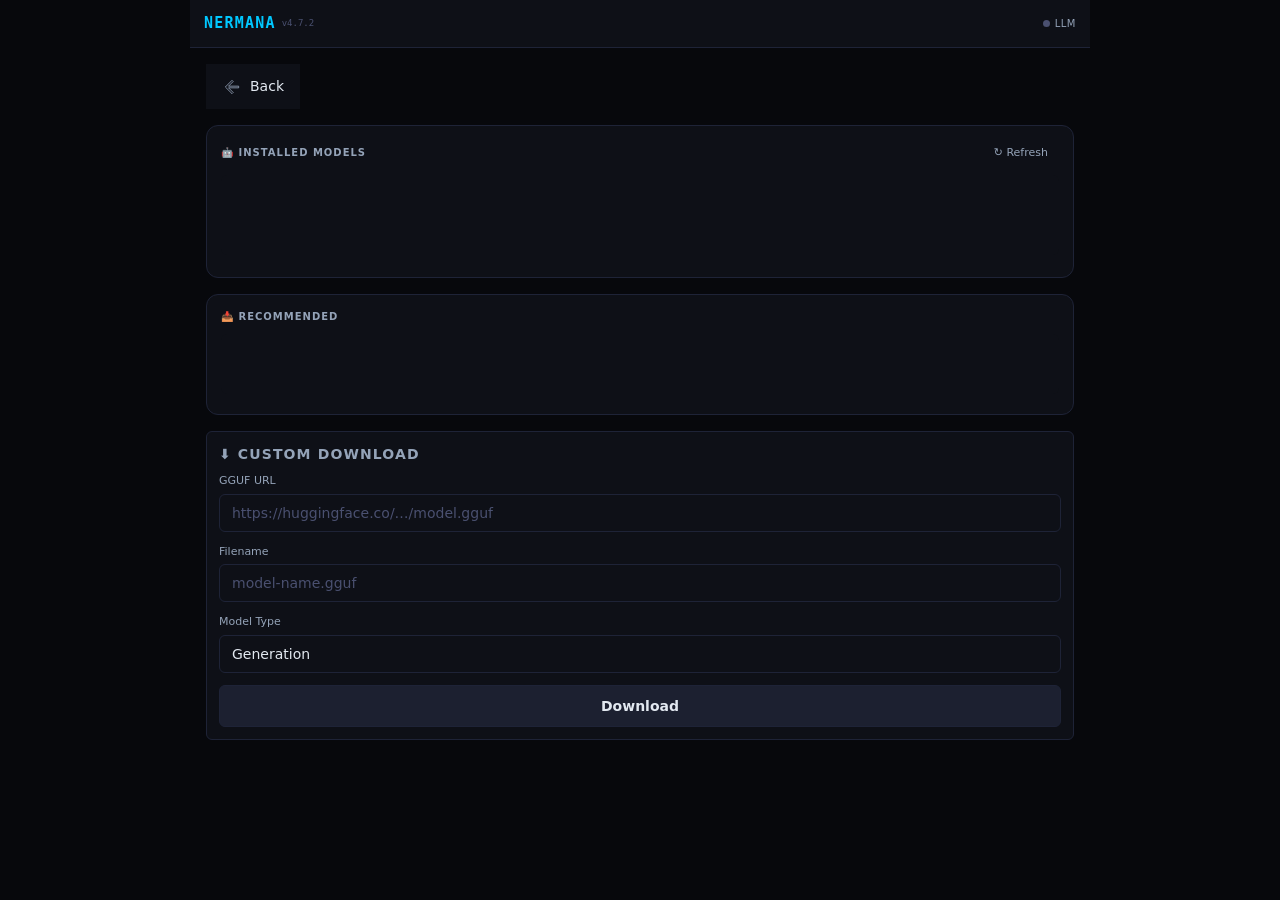
==== web/model-management/index.html @ a9b0efa5 "feat: create separate model management page in web/model-management/ folder for better code organiza" ====
<!DOCTYPE html>
<html lang="en">
<head>
    <meta charset="UTF-8">
    <meta name="viewport" content="width=device-width,initial-scale=1,maximum-scale=1,user-scalable=no,viewport-fit=cover">
    <meta name="apple-mobile-web-app-capable" content="yes">
    <meta name="mobile-web-app-capable" content="yes">
    <meta name="theme-color" content="#07080c">
    <title>Model Management - NERMANA</title>
    <link rel="stylesheet" href="../css/style.css">
    <link rel="stylesheet" href="model-manager.css">
</head>
<body>
    <div id="app">
        <!-- Top bar -->
        <div class="topbar">
            <div class="logo">NERMANA<sub>v4.7.2</sub></div>
            <div class="status-group">
                <span class="s-label"><span class="dot" id="dot-llm"></span> LLM</span>
            </div>
        </div>

        <!-- Back button -->
        <div class="back-button" onclick="window.history.back()">
            <svg viewBox="0 0 24 24"><path d="M20 11H7.83l5.59-5.59L12 4l-8 8 8 8 1.41-1.41L7.83 13H20v-2z"/></svg> Back
        </div>

        <!-- Page content -->
        <div class="page-content">
            <div class="card">
                <div class="card-label">🤖 Installed Models
                    <button class="btn btn-ghost btn-sm" onclick="loadModels()" style="margin-left:auto">↻ Refresh</button>
                </div>
                <div id="modelList"><div class="skeleton" style="height:80px;margin-bottom:8px"></div></div>
                <div class="dl-progress" id="dlProgress" style="display:none">
                    <div class="progress-bar"><div class="progress-fill" id="dlBarFill"></div></div>
                    <span id="dlText" style="margin-top:4px;display:block">Starting…</span>
                </div>
            </div>

            <div class="card">
                <div class="card-label">📥 Recommended</div>
                <div id="recommendedList"><div class="skeleton" style="height:60px;margin-bottom:6px"></div></div>
            </div>

            <div class="custom-dl">
                <div class="stitle mb-8">⬇ Custom Download</div>
                <div class="field"><label>GGUF URL</label><input type="text" id="customUrl" placeholder="https://huggingface.co/…/model.gguf"></div>
                <div class="field"><label>Filename</label><input type="text" id="customFile" placeholder="model-name.gguf"></div>
                <div class="field"><label>Model Type</label>
                    <select id="customType">
                        <option value="generation">Generation</option>
                        <option value="embedding">Embedding</option>
                    </select>
                </div>
                <button class="btn btn-sm" onclick="downloadCustom()">Download</button>
            </div>
        </div>
    </div>

    <script src="../js/app.js"></script>
    <script src="model-manager.js"></script>
</body>
</html>
---- web/css/style.css ----
/* ═════════════════════════════════════════════════════════
   NERMANA Design System v4.7.2
   Color theory: dark BG (#07080c), cyan accent (#00c8ff),
   green success (#00e676), red danger (#ff5252),
   amber warning (#ffd740), purple info (#7c5cfc)
   Typography: system-ui + JetBrains Mono for code
   ═════════════════════════════════════════════════════════ */

:root {
  --bg: #07080c;
  --surface: #0e1017;
  --surface2: #141721;
  --surface3: #1c2030;
  --surface4: #242a40;
  --border: #1e2337;
  --border2: #2a2f4a;
  --border3: #363d5e;
  --accent: #00c8ff;
  --accent2: #7c5cfc;
  --accent3: #00e676;
  --accent4: #ff5252;
  --text: #e2e8f0;
  --text2: #94a3b8;
  --text3: #64748b;
  --dim: #4a5070;
  --yellow: #ffd740;
  --orange: #ff9100;
  --pink: #ff4081;
  --cyan: #00e5ff;
  --mono: 'JetBrains Mono', 'Fira Code', Cascadia Code, monospace;
  --font: system-ui, -apple-system, 'Segoe UI', Roboto, Helvetica, Arial, sans-serif;
  --radius: 12px;
  --radius-sm: 6px;
  --radius-xl: 20px;
  --nav-h: 48px;
  --tab-h: 50px;
  --safe-b: env(safe-area-inset-bottom, 0px);
  --safe-t: env(safe-area-inset-top, 0px);
  --shadow: 0 2px 20px rgba(0, 0, 0, .5);
  --shadow-sm: 0 1px 6px rgba(0, 0, 0, .3);
  --ease: cubic-bezier(.4, 0, .2, 1);
  --ease-out: cubic-bezier(0, 0, .2, 1);
}

*, *::before, *::after {
  margin: 0;
  padding: 0;
  box-sizing: border-box;
  -webkit-tap-highlight-color: transparent;
}

html, body {
  height: 100%;
  overflow: hidden;
  background: var(--bg);
  color: var(--text);
  font-family: var(--font);
  font-size: 14px;
  line-height: 1.5;
  -webkit-font-smoothing: antialiased;
  -moz-osx-font-smoothing: grayscale;
}

::selection {
  background: var(--accent);
  color: #000;
}

::-webkit-scrollbar { width: 4px; height: 4px; }
::-webkit-scrollbar-track { background: transparent; }
::-webkit-scrollbar-thumb { background: var(--border2); border-radius: 99px; }
::-webkit-scrollbar-thumb:hover { background: var(--border3); }

button {
  font-family: inherit;
  font-size: inherit;
  cursor: pointer;
  border: none;
  outline: none;
  background: none;
  color: inherit;
}

input, textarea, select {
  font-family: inherit;
  font-size: inherit;
  outline: none;
  border: none;
  background: none;
  color: inherit;
}

a { color: var(--accent); text-decoration: none; }
a:hover { text-decoration: underline; }

#app {
  display: flex;
  flex-direction: column;
  height: 100%;
  max-width: 900px;
  margin: 0 auto;
  width: 100%;
}

/* ═══ Top bar ═══ */
.topbar {
  height: calc(var(--nav-h) + var(--safe-t));
  padding-top: var(--safe-t);
  background: var(--surface);
  border-bottom: 1px solid var(--border);
  display: flex;
  align-items: center;
  padding-left: 14px;
  padding-right: 14px;
  gap: 10px;
  flex-shrink: 0;
  z-index: 10;
}

.logo {
  font-family: var(--mono);
  font-weight: 800;
  font-size: 15px;
  color: var(--accent);
  letter-spacing: .08em;
  flex: 1;
  display: flex;
  align-items: center;
  gap: 6px;
}

.logo sub {
  font-size: 9px;
  color: var(--dim);
  font-weight: 400;
  letter-spacing: 0;
}

.status-group {
  display: flex;
  align-items: center;
  gap: 12px;
}

.dot {
  width: 7px;
  height: 7px;
  border-radius: 50%;
  background: var(--dim);
  flex-shrink: 0;
  transition: all .4s var(--ease);
}

.dot.on { background: var(--accent3); box-shadow: 0 0 8px var(--accent3); }
.dot.off { background: var(--accent4); box-shadow: 0 0 8px var(--accent4); }
.dot.warn { background: var(--yellow); box-shadow: 0 0 8px var(--yellow); }

.s-label {
  font-size: 10px;
  color: var(--text2);
  text-transform: uppercase;
  letter-spacing: .05em;
  display: flex;
  align-items: center;
  gap: 5px;
}

/* ═══ Pages ═══ */
.pages {
  flex: 1;
  overflow: hidden;
  position: relative;
  background: var(--bg);
}

.page {
  position: absolute;
  top: 0;
  left: 0;
  right: 0;
  bottom: 0;
  overflow-y: auto;
  -webkit-overflow-scrolling: touch;
  touch-action: pan-y;
  display: none;
  padding: 12px 12px 4px;
}

.page.active {
  display: block;
}

.page::-webkit-scrollbar { width: 3px; }

/* ═══ Tab bar ═══ */
.tabbar {
  height: calc(var(--tab-h) + var(--safe-b));
  padding-bottom: var(--safe-b);
  background: var(--surface);
  border-top: 1px solid var(--border);
  display: flex;
  flex-shrink: 0;
  z-index: 10;
}

.tab {
  flex: 1;
  display: flex;
  flex-direction: column;
  align-items: center;
  justify-content: center;
  gap: 2px;
  color: var(--dim);
  font-size: 9px;
  letter-spacing: .04em;
  font-weight: 500;
  transition: color .15s var(--ease);
  position: relative;
  padding: 4px 0;
  -webkit-tap-highlight-color: transparent;
}

.tab svg {
  width: 20px;
  height: 20px;
  stroke: currentColor;
  fill: none;
  stroke-width: 1.8;
  flex-shrink: 0;
  transition: stroke .15s var(--ease);
}

.tab.active { color: var(--accent); }

.tab.active::after {
  content: '';
  position: absolute;
  top: 0;
  left: 20%;
  right: 20%;
  height: 2px;
  background: var(--accent);
  border-radius: 0 0 3px 3px;
}

.tab:active { transform: scale(.95); }

/* ═══ Cards ═══ */
.card {
  background: var(--surface);
  border: 1px solid var(--border);
  border-radius: var(--radius);
  padding: 14px;
  margin-bottom: 10px;
  transition: border-color .2s var(--ease), transform .2s var(--ease);
}

.card:hover { border-color: var(--border2); }

.card-label {
  font-size: 10px;
  font-weight: 700;
  text-transform: uppercase;
  letter-spacing: .1em;
  color: var(--text2);
  margin-bottom: 10px;
  display: flex;
  align-items: center;
  gap: 6px;
}

/* ═══ Collapse sections ═══ */
.collapse-header {
  display: flex;
  align-items: center;
  gap: 8px;
  cursor: pointer;
  user-select: none;
  padding: 10px 14px;
  background: var(--surface);
  border: 1px solid var(--border);
  border-radius: var(--radius);
  margin-bottom: 4px;
  transition: border-color .15s var(--ease);
}

.collapse-header:hover { border-color: var(--border2); }

.collapse-header .ch-icon {
  font-size: 12px;
  color: var(--dim);
  transition: transform .25s var(--ease);
  flex-shrink: 0;
}

.collapse-header.open .ch-icon { transform: rotate(90deg); }

.collapse-header .ch-title {
  flex: 1;
  font-size: 12px;
  font-weight: 600;
  letter-spacing: .03em;
}

.collapse-header .ch-badge {
  font-size: 9px;
  padding: 2px 7px;
  border-radius: 99px;
  background: var(--surface3);
  color: var(--text2);
}

.collapse-body {
  overflow: hidden;
  max-height: 0;
  transition: max-height .35s var(--ease-out);
  margin-bottom: 8px;
}

.collapse-body.open { max-height: 2500px; }

.collapse-body-inner { padding: 4px 0; }

/* ═══ Buttons ═══ */
.btn {
  display: inline-flex;
  align-items: center;
  justify-content: center;
  gap: 5px;
  padding: 7px 14px;
  border-radius: var(--radius-sm);
  background: var(--surface3);
  color: var(--text);
  font-size: 12px;
  font-weight: 500;
  transition: all .12s var(--ease);
  white-space: nowrap;
  border: 1px solid var(--border);
}

.btn:active { transform: scale(.96); }
.btn:disabled { opacity: .4; pointer-events: none; }

.btn-primary {
  background: var(--accent);
  color: #000;
  border-color: var(--accent);
  font-weight: 600;
}

.btn-primary:active { background: #00b8e6; }

.btn-danger {
  background: rgba(255, 82, 82, .12);
  color: var(--accent4);
  border-color: rgba(255, 82, 82, .25);
}

.btn-danger:active { background: rgba(255, 82, 82, .25); }

.btn-ghost {
  background: transparent;
  border-color: transparent;
  color: var(--text2);
}

.btn-ghost:hover { color: var(--text); }

.btn-sm { padding: 5px 10px; font-size: 11px; }

.btn-group {
  display: flex;
  gap: 6px;
  flex-wrap: wrap;
}

/* ═══ Badges ═══ */
.badge {
  font-size: 10px;
  padding: 1px 8px;
  border-radius: 99px;
  font-weight: 600;
  display: inline-flex;
  align-items: center;
  gap: 3px;
}

.badge-accent { background: rgba(0, 200, 255, .1); color: var(--accent); border: 1px solid rgba(0, 200, 255, .2); }
.badge-green { background: rgba(0, 230, 118, .1); color: var(--accent3); border: 1px solid rgba(0, 230, 118, .2); }
.badge-red { background: rgba(255, 82, 82, .1); color: var(--accent4); border: 1px solid rgba(255, 82, 82, .2); }
.badge-dim { background: transparent; color: var(--dim); border: 1px solid var(--border); }
.badge-yellow { background: rgba(255, 215, 64, .1); color: var(--yellow); border: 1px solid rgba(255, 215, 64, .2); }

/* ═══ Form fields ═══ */
.field { margin-bottom: 12px; }

.field label {
  font-size: 11px;
  color: var(--text2);
  display: block;
  margin-bottom: 4px;
  font-weight: 500;
}

.field input,
.field select {
  width: 100%;
  background: var(--bg);
  border: 1px solid var(--border);
  color: var(--text);
  padding: 8px 11px;
  border-radius: var(--radius-sm);
  font-size: 13px;
  transition: border-color .15s var(--ease);
}

.field input:focus,
.field select:focus { border-color: var(--accent); }

.field input::placeholder { color: var(--dim); }

.toggle-row {
  display: flex;
  align-items: center;
  justify-content: space-between;
  padding: 8px 0;
}

.toggle-lbl { font-size: 13px; font-weight: 500; }

.toggle {
  width: 40px;
  height: 24px;
  background: var(--border2);
  border-radius: 12px;
  position: relative;
  flex-shrink: 0;
  cursor: pointer;
  transition: background .2s var(--ease);
}

.toggle.on { background: var(--accent); }

.toggle::after {
  content: '';
  position: absolute;
  top: 3px;
  left: 3px;
  width: 18px;
  height: 18px;
  border-radius: 50%;
  background: #fff;
  transition: transform .2s var(--ease-out);
}

.toggle.on::after { transform: translateX(16px); }

.token-row {
  display: flex;
  align-items: center;
  gap: 6px;
}

.token-row input { flex: 1; }

/* ═══ Section title ═══ */
.stitle {
  font-size: 11px;
  font-weight: 700;
  text-transform: uppercase;
  letter-spacing: .08em;
  color: var(--text2);
  margin-bottom: 8px;
  display: flex;
  align-items: center;
  gap: 6px;
}

/* ═══ Grid ═══ */
.grid-2 { display: grid; grid-template-columns: 1fr 1fr; gap: 8px; }
.grid-3 { display: grid; grid-template-columns: 1fr 1fr 1fr; gap: 8px; }
.grid-4 { display: grid; grid-template-columns: 1fr 1fr 1fr 1fr; gap: 8px; }

@media (max-width: 480px) {
  .grid-2, .grid-3, .grid-4 { grid-template-columns: 1fr 1fr; }
}

/* ═══ Stat box ═══ */
.stat-box {
  background: var(--bg);
  border: 1px solid var(--border);
  border-radius: var(--radius-sm);
  padding: 14px 10px;
  text-align: center;
  transition: border-color .2s var(--ease);
}

.stat-box:hover { border-color: var(--border2); }

.stat-num {
  font-size: 28px;
  font-weight: 800;
  font-family: var(--mono);
  line-height: 1.1;
}

.stat-num.lt { color: var(--accent3); }
.stat-num.st { color: var(--yellow); }
.stat-num.buf { color: var(--accent); }
.stat-num.jk { color: var(--dim); }

.stat-lbl {
  font-size: 10px;
  color: var(--text2);
  margin-top: 3px;
  text-transform: uppercase;
  letter-spacing: .05em;
}

/* ═══ Loading / Skeleton ═══ */
.skeleton {
  background: linear-gradient(90deg, var(--surface2) 25%, var(--surface3) 50%, var(--surface2) 75%);
  background-size: 200% 100%;
  animation: shimmer 1.5s ease-in-out infinite;
  border-radius: var(--radius-sm);
}

@keyframes shimmer {
  0% { background-position: 200% 0; }
  100% { background-position: -200% 0; }
}

.spinner {
  display: inline-block;
  width: 14px;
  height: 14px;
  border: 2px solid var(--border2);
  border-top-color: var(--accent);
  border-radius: 50%;
  animation: spin .6s linear infinite;
}

@keyframes spin {
  to { transform: rotate(360deg); }
}

/* ═══ Progress bar ═══ */
.progress-bar {
  height: 4px;
  background: var(--border2);
  border-radius: 99px;
  overflow: hidden;
  margin-top: 6px;
}

.progress-fill {
  height: 100%;
  background: var(--accent);
  border-radius: 99px;
  transition: width .4s var(--ease);
  width: 0;
}

/* ═══ Toast ═══ */
#toast {
  position: fixed;
  bottom: calc(var(--tab-h) + var(--safe-b) + 16px);
  left: 50%;
  transform: translateX(-50%) translateY(12px);
  background: var(--surface4);
  border: 1px solid var(--border2);
  color: var(--text);
  padding: 10px 22px;
  border-radius: 99px;
  font-size: 13px;
  opacity: 0;
  transition: all .3s var(--ease-out);
  pointer-events: none;
  z-index: 999;
  white-space: nowrap;
  max-width: 90vw;
  overflow: hidden;
  text-overflow: ellipsis;
  box-shadow: var(--shadow);
}

#toast.show { opacity: 1; transform: translateX(-50%) translateY(0); }
#toast.ok { border-color: var(--accent3); color: var(--accent3); }
#toast.err { border-color: var(--accent4); color: var(--accent4); }
#toast.info { border-color: var(--accent); color: var(--accent); }

/* ═══ Modal / Dialog ═══ */
.modal-overlay {
  position: fixed;
  inset: 0;
  background: rgba(0, 0, 0, .6);
  backdrop-filter: blur(4px);
  display: flex;
  align-items: center;
  justify-content: center;
  z-index: 1000;
  opacity: 0;
  pointer-events: none;
  transition: opacity .2s var(--ease);
}

.modal-overlay.open {
  opacity: 1;
  pointer-events: auto;
}

.modal-box {
  background: var(--surface);
  border: 1px solid var(--border2);
  border-radius: var(--radius-xl);
  padding: 24px;
  max-width: 380px;
  width: 90%;
  box-shadow: var(--shadow);
  transform: scale(.92) translateY(10px);
  transition: transform .25s var(--ease-out);
}

.modal-overlay.open .modal-box { transform: scale(1) translateY(0); }

.modal-title {
  font-size: 16px;
  font-weight: 700;
  margin-bottom: 8px;
}

.modal-body {
  font-size: 13px;
  color: var(--text2);
  margin-bottom: 20px;
  line-height: 1.6;
}

.modal-actions {
  display: flex;
  gap: 8px;
  justify-content: flex-end;
}

.modal-actions .btn {
  min-width: 80px;
}

/* ═══ Chat ═══ */
#page-chat {
  padding: 0;
  flex-direction: column;
}
#page-chat.active { display: flex; }

.chat-hdr {
  display: flex;
  align-items: center;
  justify-content: space-between;
  padding: 8px 14px 2px;
  flex-shrink: 0;
}

.chat-hdr-l {
  font-size: 11px;
  color: var(--dim);
  display: flex;
  align-items: center;
  gap: 8px;
}

.chat-hdr-r { display: flex; gap: 4px; }

.chat-msgs {
  flex: 1;
  overflow-y: auto;
  padding: 8px 12px 4px;
  display: flex;
  flex-direction: column;
  gap: 8px;
}

.msg {
  max-width: 85%;
  word-break: break-word;
  padding: 9px 13px;
  border-radius: 16px;
  font-size: 14px;
  line-height: 1.5;
  animation: msgIn .2s var(--ease-out);
  position: relative;
}

.msg-selected {
  border: 2px solid var(--accent);
  box-shadow: 0 0 0 3px rgba(0, 200, 255, 0.2);
}

@keyframes msgIn {
  from { opacity: 0; transform: translateY(6px); }
  to { opacity: 1; transform: none; }
}

.msg.user {
  align-self: flex-end;
  background: linear-gradient(135deg, #1c2248, #252d5a);
  color: var(--yellow);
  border-bottom-right-radius: 4px;
}

.msg.bot {
  align-self: flex-start;
  background: var(--surface2);
  border-bottom-left-radius: 4px;
  border-left: 2px solid var(--accent);
}

.msg.bot.streaming { border-left-color: var(--accent2); }
.msg.bot.offline { border-left-color: var(--yellow); }

.msg.tool {
  font-family: var(--mono);
  font-size: 11px;
  color: var(--text2);
  align-self: flex-start;
  background: transparent;
  padding: 2px 0;
  max-width: 100%;
  animation: none;
}

.msg .ts {
  font-size: 9px;
  color: var(--dim);
  margin-top: 4px;
  display: block;
  text-align: right;
}

.chat-inp {
  display: flex;
  align-items: center;
  gap: 8px;
  padding: 8px 12px;
  padding-bottom: calc(8px + var(--safe-b));
  background: var(--surface);
  border-top: 1px solid var(--border);
  flex-shrink: 0;
}

.chat-inp input {
  flex: 1;
  background: var(--bg);
  border: 1px solid var(--border);
  color: var(--text);
  padding: 10px 14px;
  border-radius: 22px;
  font-size: 14px;
  min-width: 0;
  transition: border-color .15s var(--ease);
}

.chat-inp input::placeholder { color: var(--dim); }
.chat-inp input:focus { border-color: var(--accent); }

.send-btn {
  width: 40px;
  height: 40px;
  border-radius: 50%;
  background: var(--accent);
  color: #000;
  flex-shrink: 0;
  display: flex;
  align-items: center;
  justify-content: center;
  transition: opacity .12s var(--ease), transform .12s var(--ease);
}

.send-btn:active { transform: scale(.9); }
.send-btn.busy { opacity: .5; pointer-events: none; }

.send-btn svg {
  width: 16px;
  height: 16px;
  fill: currentColor;
}

.chat-empty {
  flex: 1;
  display: flex;
  flex-direction: column;
  align-items: center;
  justify-content: center;
  color: var(--dim);
  font-size: 13px;
  gap: 6px;
}

.chat-empty svg {
  width: 48px;
  height: 48px;
  stroke: var(--border2);
  fill: none;
  stroke-width: 1;
}

.typing {
  display: flex;
  gap: 4px;
  padding: 4px 0;
  align-self: flex-start;
  margin-left: 4px;
}

.typing span {
  width: 6px;
  height: 6px;
  border-radius: 50%;
  background: var(--dim);
  animation: bounce 1.4s ease-in-out infinite;
}

.typing span:nth-child(2) { animation-delay: .2s; }
.typing span:nth-child(3) { animation-delay: .4s; }

@keyframes bounce {
  0%, 60%, 100% { transform: translateY(0); }
  30% { transform: translateY(-5px); }
}

/* ═══ Pipeline (embedded) ═══ */
.pipe-filter {
  display: flex;
  gap: 6px;
  margin-bottom: 8px;
  flex-wrap: wrap;
}

.pipe-filter .pf-btn {
  font-size: 10px;
  padding: 4px 10px;
  border-radius: 99px;
  background: var(--surface2);
  color: var(--text2);
  border: 1px solid var(--border);
  transition: all .12s var(--ease);
}

.pipe-filter .pf-btn.active {
  background: var(--accent);
  color: #000;
  border-color: var(--accent);
}

.pipe-log {
  font-family: var(--mono);
  font-size: 11px;
  background: var(--bg);
  border: 1px solid var(--border);
  border-radius: var(--radius-sm);
  padding: 8px;
  max-height: 250px;
  overflow-y: auto;
}

.pipe-evt {
  display: flex;
  gap: 6px;
  padding: 4px 0;
  border-bottom: 1px solid rgba(30, 35, 54, .5);
  align-items: flex-start;
  line-height: 1.4;
}

.pipe-evt:last-child { border-bottom: none; }
.pipe-ts { color: var(--dim); min-width: 50px; font-size: 10px; flex-shrink: 0; padding-top: 1px; }
.pipe-stage { min-width: 80px; font-weight: 600; font-size: 10px; flex-shrink: 0; padding-top: 1px; text-transform: uppercase; letter-spacing: .03em; }
.pipe-stage.USER { color: var(--yellow); }
.pipe-stage.PRIMER { color: var(--accent2); }
.pipe-stage.MAIN_LLM { color: var(--accent); }
.pipe-stage.MEMORY_EVAL { color: var(--accent3); }
.pipe-stage.TOOL { color: var(--orange); }
.pipe-stage.FORCE_SEARCH { color: var(--pink); }
.pipe-stage.ERROR { color: var(--accent4); }
.pipe-stage.MEMORY_QUERY { color: var(--cyan); }
.pipe-data { color: var(--text2); font-size: 10px; word-break: break-all; flex: 1; }
.pipe-empty { color: var(--dim); font-size: 12px; padding: 20px; text-align: center; }

/* ═══ Pipeline Page ═══ */
#page-pipeline {
  flex-direction: column;
  padding: 8px 10px 4px;
}
#page-pipeline.active { display: flex; }
.pipe-hdr {
  display: flex;
  align-items: center;
  justify-content: space-between;
  margin-bottom: 8px;
  flex-shrink: 0;
}
.pipe-hdr-l {
  font-size: 14px;
  font-weight: 700;
  color: var(--text);
}
.pipe-hdr-r {
  display: flex;
  align-items: center;
  gap: 8px;
}
.pipe-auto {
  font-size: 11px;
  color: var(--accent);
  cursor: pointer;
  user-select: none;
  padding: 2px 8px;
  border-radius: 99px;
  background: var(--surface2);
  border: 1px solid var(--border);
}
.page-pipe-log {
  flex: 1;
  max-height: none;
  min-height: 0;
  overflow-y: auto;
}
.pipe-scroll-btn {
  position: fixed;
  bottom: calc(var(--tab-h) + var(--safe-b) + 12px);
  left: 50%;
  transform: translateX(-50%);
  background: var(--accent);
  color: #000;
  font-size: 12px;
  font-weight: 600;
  padding: 6px 18px;
  border-radius: 99px;
  cursor: pointer;
  z-index: 50;
  box-shadow: 0 2px 12px rgba(0,200,255,.3);
  transition: opacity .15s var(--ease);
}

/* ═══ Diagnostics ═══ */
.diag-grid { display: grid; grid-template-columns: 1fr 1fr; gap: 8px; }
@media (max-width: 480px) { .diag-grid { grid-template-columns: 1fr; } }

.diag-card {
  background: var(--bg);
  border: 1px solid var(--border);
  border-radius: var(--radius-sm);
  padding: 12px;
}

.diag-card .dc-val {
  font-size: 22px;
  font-weight: 700;
  font-family: var(--mono);
}

.diag-card .dc-lbl {
  font-size: 10px;
  color: var(--text2);
  margin-top: 2px;
  text-transform: uppercase;
  letter-spacing: .05em;
}

.diag-card .dc-bar {
  height: 4px;
  border-radius: 99px;
  background: var(--border2);
  margin-top: 8px;
  overflow: hidden;
}

.diag-card .dc-bar-fill {
  height: 100%;
  border-radius: 99px;
  transition: width .6s var(--ease);
}

.diag-list { font-size: 12px; line-height: 1.6; }
.diag-list .dl-item { padding: 6px 0; border-bottom: 1px solid var(--border); display: flex; gap: 8px; }
.diag-list .dl-item:last-child { border-bottom: none; }
.diag-list .dl-label { color: var(--text2); min-width: 100px; flex-shrink: 0; }
.diag-list .dl-val { color: var(--text); }

/* ═══ Models ═══ */
.mcard {
  background: var(--surface2);
  border: 1px solid var(--border);
  border-radius: var(--radius-sm);
  padding: 12px;
  margin-bottom: 8px;
  transition: border-color .15s var(--ease);
}

.mcard:hover { border-color: var(--border2); }

.mcard-top {
  display: flex;
  align-items: center;
  justify-content: space-between;
  gap: 8px;
  flex-wrap: wrap;
}

.mcard-name {
  font-size: 14px;
  font-weight: 600;
  display: flex;
  align-items: center;
  gap: 6px;
}

.mcard-meta {
  font-size: 11px;
  color: var(--text2);
  margin-top: 4px;
  display: flex;
  gap: 8px;
  flex-wrap: wrap;
}

.mcard-actions {
  display: flex;
  gap: 6px;
  margin-top: 10px;
  flex-wrap: wrap;
}

.dl-progress {
  font-family: var(--mono);
  font-size: 11px;
  background: var(--bg);
  border: 1px solid var(--border);
  border-radius: var(--radius-sm);
  padding: 8px 12px;
  margin-top: 6px;
  color: var(--yellow);
}

.custom-dl {
  background: var(--surface);
  border: 1px solid var(--border);
  border-radius: var(--radius-sm);
  padding: 12px;
  margin-top: 8px;
}

/* ═══ File manager ═══ */
.fm-bread {
  font-family: var(--mono);
  font-size: 11px;
  color: var(--text2);
  padding: 4px 0 8px;
  word-break: break-all;
}

.fm-entry {
  display: flex;
  align-items: center;
  gap: 10px;
  padding: 10px 12px;
  background: var(--surface);
  border: 1px solid var(--border);
  border-radius: var(--radius-sm);
  margin-bottom: 5px;
  cursor: pointer;
  transition: all .12s var(--ease);
}

.fm-entry:active { transform: scale(.99); }
.fm-entry:hover { border-color: var(--border2); }

.fm-entry .fe-icon {
  font-size: 16px;
  width: 20px;
  text-align: center;
  flex-shrink: 0;
}

.fm-entry .fe-name {
  font-size: 13px;
  flex: 1;
  word-break: break-all;
}

.fm-entry .fe-size {
  font-size: 10px;
  color: var(--dim);
  font-family: var(--mono);
  flex-shrink: 0;
  text-align: right;
}

.fm-editor { display: none; margin-top: 8px; }
.fm-editor.open { display: block; }

.fm-textarea {
  width: 100%;
  min-height: 200px;
  max-height: 60vh;
  background: var(--bg);
  border: 1px solid var(--border);
  color: var(--text);
  padding: 12px;
  font-family: var(--mono);
  font-size: 12px;
  border-radius: var(--radius-sm);
  resize: vertical;
  line-height: 1.6;
}

.fm-textarea:focus { border-color: var(--accent); }
.fm-actions { display: flex; gap: 6px; margin-top: 8px; }

.fm-empty {
  display: flex;
  flex-direction: column;
  align-items: center;
  justify-content: center;
  padding: 40px 20px;
  color: var(--dim);
  text-align: center;
  gap: 6px;
}

/* ═══ Log viewer ═══ */
.log-viewer {
  font-family: var(--mono);
  font-size: 11px;
  white-space: pre-wrap;
  word-break: break-all;
  background: var(--bg);
  border: 1px solid var(--border);
  border-radius: var(--radius-sm);
  padding: 12px;
  max-height: 50vh;
  overflow-y: auto;
  line-height: 1.6;
  color: var(--text2);
  margin-top: 8px;
}

.log-viewer .warn { color: var(--yellow); }
.log-viewer .err { color: var(--accent4); }
.log-viewer .info { color: var(--accent); }

/* ═══ Update log ═══ */
.update-log {
  display: none;
  margin-top: 8px;
  font-family: var(--mono);
  font-size: 10px;
  background: var(--bg);
  border: 1px solid var(--border);
  border-radius: var(--radius-sm);
  padding: 8px;
  max-height: 120px;
  overflow-y: auto;
  color: var(--text2);
  white-space: pre-wrap;
}

/* ═══ Empty state ═══ */
.empty-state {
  display: flex;
  flex-direction: column;
  align-items: center;
  justify-content: center;
  padding: 40px 20px;
  color: var(--dim);
  text-align: center;
  gap: 6px;
}

.empty-state svg {
  width: 40px;
  height: 40px;
  stroke: var(--border2);
  fill: none;
  stroke-width: 1;
}

.empty-state .es-title {
  font-size: 14px;
  font-weight: 600;
  color: var(--text2);
}

.empty-state .es-desc { font-size: 12px; }

/* ═══ Pulse animation ═══ */
@keyframes pulse {
  0%, 100% { opacity: 1; }
  50% { opacity: .4; }
}

.pulse { animation: pulse 2s ease-in-out infinite; }

/* ═══ Utilities ═══ */
.flex { display: flex; gap: 6px; }
.flex-c { display: flex; flex-direction: column; gap: 6px; }
.flex-w { display: flex; gap: 6px; flex-wrap: wrap; }
.mono { font-family: var(--mono); }
.dim { color: var(--dim); }
.text2 { color: var(--text2); }
.mt-4 { margin-top: 4px; }
.mt-8 { margin-top: 8px; }
.mb-8 { margin-bottom: 8px; }
.gap-4 { gap: 4px; }
.trunc { overflow: hidden; text-overflow: ellipsis; white-space: nowrap; }
.w-full { width: 100%; }
.text-center { text-align: center; }
---- web/model-management/model-manager.css ----
/* Model Management Page Specific Styles */

/* Override or add styles specific to the model management page */

/* Back button styling */
.back-button {
    display: flex;
    align-items: center;
    gap: 8px;
    padding: 12px 16px;
    color: var(--text);
    text-decoration: none;
    font-size: 14px;
    background: var(--surface);
    border-radius: var-radius-sm);
    margin: 16px;
    width: fit-content;
}

.back-button:hover {
    background: var(--surface2);
}

.back-button svg {
    width: 20px;
    height: 20px;
    stroke: var(--text2);
    fill: none;
}

/* Ensure cards have proper spacing */
.page-content {
    padding: 0 16px 16px;
}

.page-content .card {
    margin-bottom: 16px;
}

/* Custom download section styling */
.custom-dl .field {
    margin-bottom: 12px;
}

.custom-dl .stitle {
    margin-bottom: 8px;
    color: var(--text2);
    font-size: 14px;
}

/* Input styling consistency */
.custom-dl input[type="text"],
.custom-dl select {
    width: 100%;
    padding: 10px 12px;
    border: 1px solid var(--border);
    border-radius: var(--radius-sm);
    background: var(--surface);
    color: var(--text);
    font-size: 14px;
}

.custom-dl input[type="text"]:focus,
.custom-dl select:focus {
    outline: none;
    border-color: var(--accent);
    box-shadow: 0 0 0 2px rgba(var(--accent-rgb), .2);
}

.custom-dl select {
    appearance: none;
    background-image: url("data:image/svg+xml,%3Csvg viewBox='0 0 24 24' fill='none' xmlns='http://www.w3.org/2000/svg'%3E%3Cpath d='M6 9l6 6 6-6' stroke='%23'+encodeURIComponent(var(--accent))+' stroke-width='2' stroke-linecap='round' stroke-linejoin='round'/%3E%3C/svg%3E");
    background-repeat: no-repeat;
    background-position: right 12px center;
    background-size: 16px;
}

/* Button styling */
.custom-dl .btn.btn-sm {
    width: 100%;
    padding: 12px;
    font-size: 14px;
    font-weight: 600;
}

/* Progress bar styling */
.dl-progress {
    margin: 16px 0;
}

.progress-bar {
    height: 6px;
    background: var(--surface2);
    border-radius: 3px;
    overflow: hidden;
}

.progress-fill {
    height: 100%;
    background: var(--accent3);
    width: 0%;
    transition: width 0.3s ease;
}

#dlText {
    display: block;
    margin-top: 8px;
    font-size: 13px;
    text-align: center;
    min-height: 16px;
}

/* Skeleton loader */
.skeleton {
    background: var(--surface);
    border-radius: var(--radius-sm);
    animation: pulse 1.5s ease-in-out infinite;
}

@keyframes pulse {
    0% {
        background-color: var(--surface);
    }
    50% {
        background-color: var(--surface2);
    }
    100% {
        background-color: var(--surface);
    }
}

/* Model card styling */
.mcard {
    background: var(--surface);
    border-radius: var(--radius-sm);
    margin-bottom: 12px;
    overflow: hidden;
    border: 1px solid var(--border2);
}

.mcard-header {
    padding: 16px;
    display: flex;
    flex-wrap: wrap;
    align-items: center;
    gap: 12px;
}

.mcard-title {
    font-size: 16px;
    font-weight: 600;
    color: var(--text);
    flex: 1;
    min-width: 0;
}

.mcard-subtitle {
    font-size: 12px;
    color: var(--text2);
    margin-top: 4px;
}

.mcard-actions {
    padding: 0 16px 16px;
    display: flex;
    gap: 8px;
    flex-wrap: wrap;
}

.mcard-actions .btn {
    flex: 1;
    min-width: 80px;
}

/* Badge styling */
.badge {
    display: inline-flex;
    align-items: center;
    justify-content: center;
    padding: 2px 8px;
    border-radius: 12px;
    font-size: 11px;
    font-weight: 500;
    text-transform: uppercase;
    letter-spacing: 0.5px;
}

.badge-accent {
    background: rgba(var(--accent-rgb), .1);
    color: var(--accent);
    border: 1px solid rgba(var(--accent-rgb), .2);
}

.badge-info {
    background: rgba(0, 200, 255, .1);
    color: var(--accent);
    border: 1px solid rgba(0, 200, 255, .2);
}

.badge-purple {
    background: rgba(124, 92, 252, .1);
    color: var(--accent2);
    border: 1px solid rgba(124, 92, 252, .2);
}

/* Responsive adjustments */
@media (max-width: 480px) {
    .mcard-header {
        flex-direction: column;
        align-items: flex-start;
        gap: 8px;
    }

    .mcard-title {
        width: 100%;
    }

    .mcard-actions {
        flex-direction: column;
    }

    .mcard-actions .btn {
        width: 100%;
    }
}
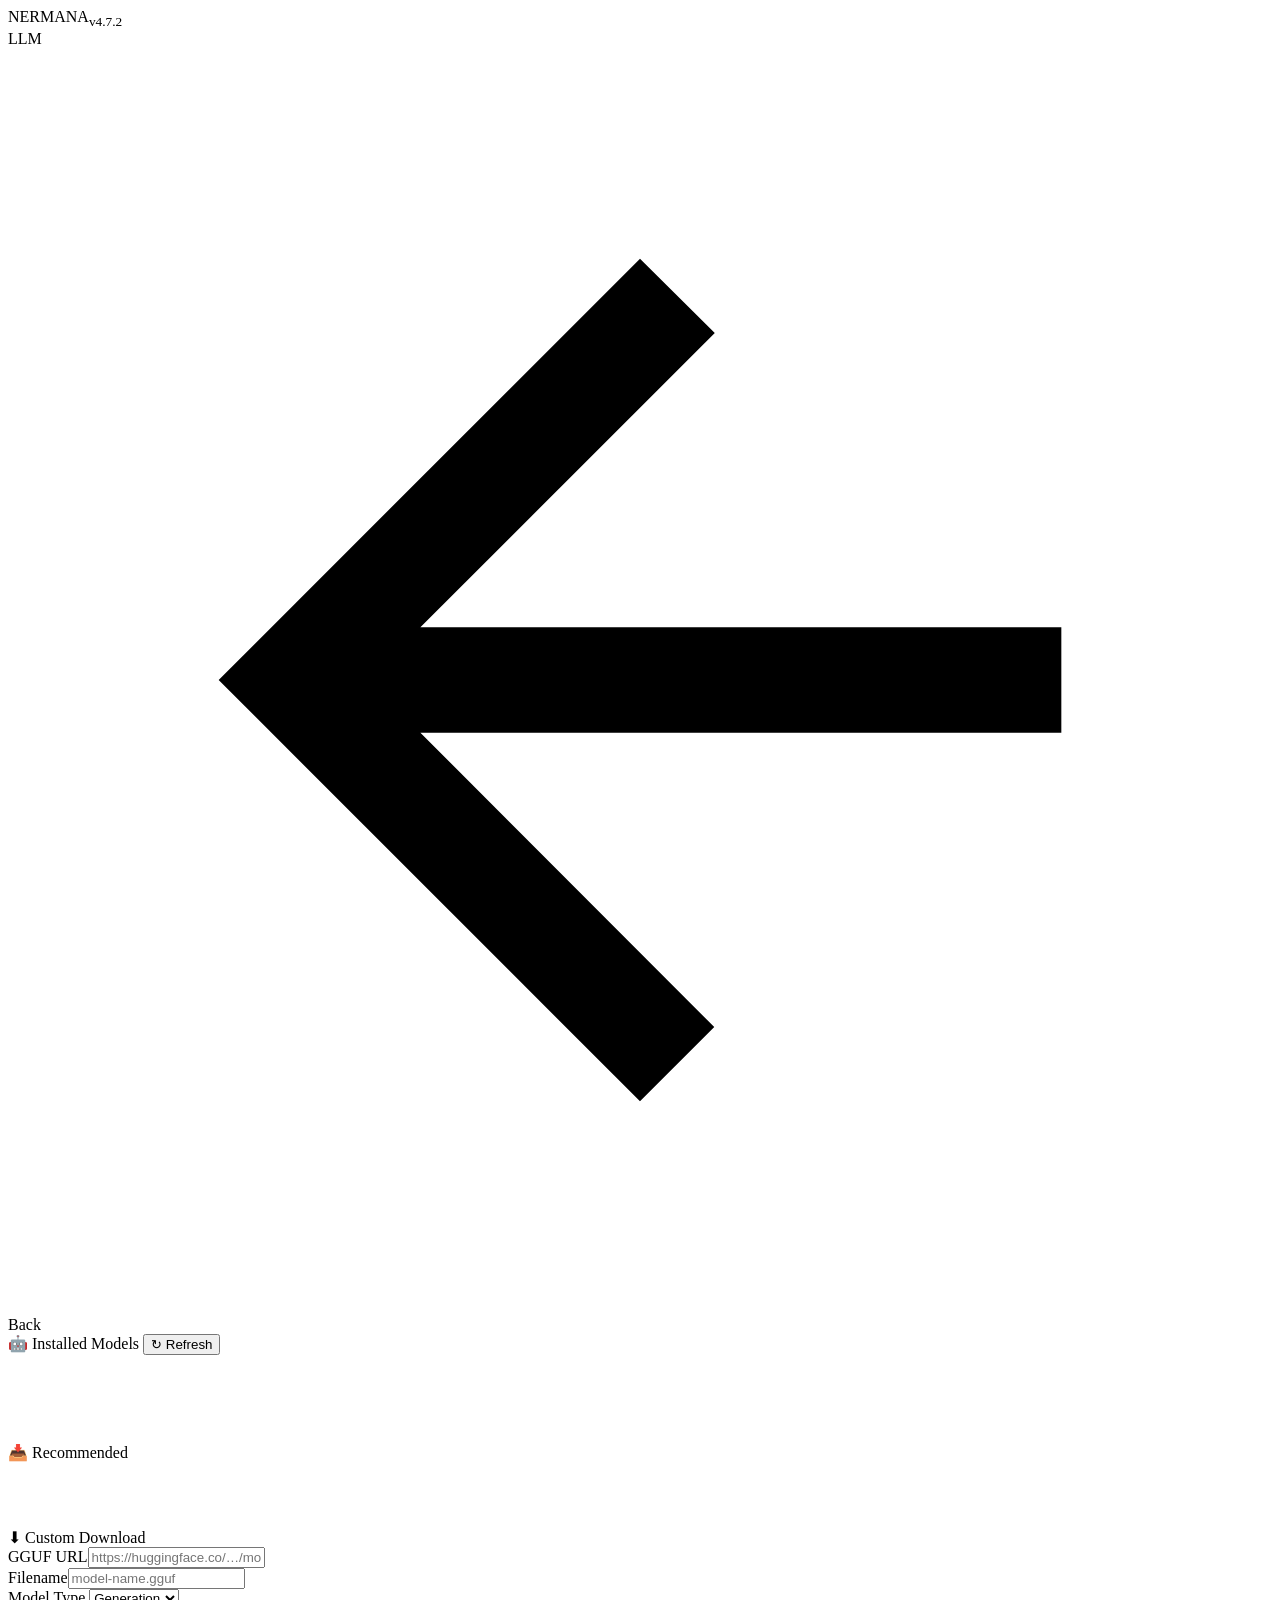
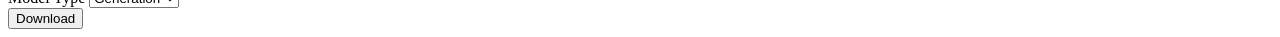
==== commit cf6a4b6b: "fix: use root-relative paths for assets in model management page to ensure mobile Chrome compatibili" ====
--- a/web/model-management/index.html
+++ b/web/model-management/index.html
@@ -7,8 +7,8 @@
     <meta name="mobile-web-app-capable" content="yes">
     <meta name="theme-color" content="#07080c">
     <title>Model Management - NERMANA</title>
-    <link rel="stylesheet" href="../css/style.css">
-    <link rel="stylesheet" href="model-manager.css">
+    <link rel="stylesheet" href="/css/style.css">
+    <link rel="stylesheet" href="/model-management/model-manager.css">
 </head>
 <body>
     <div id="app">
@@ -58,7 +58,7 @@
         </div>
     </div>
 
-    <script src="../js/app.js"></script>
-    <script src="model-manager.js"></script>
+    <script src="/js/app.js"></script>
+    <script src="/model-management/model-manager.js"></script>
 </body>
 </html>
